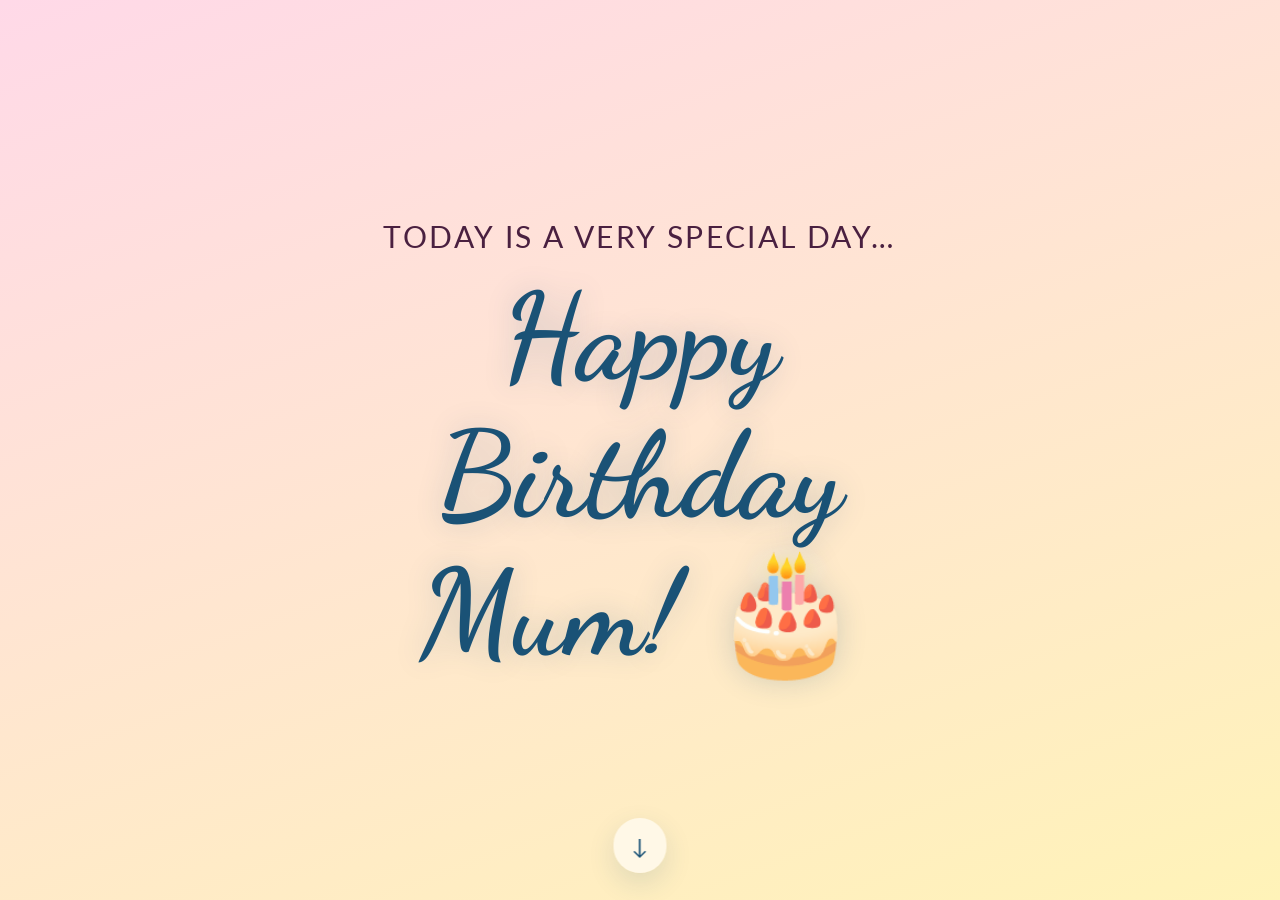
==== docs/index.html @ 9f7e293b "Added images" ====
<!DOCTYPE html>
<html lang="en">
<head>
  <meta charset="UTF-8" />
  <meta name="viewport" content="width=device-width, initial-scale=1.0" />
  <title>Happy Birthday!</title>
  <link rel="preconnect" href="https://fonts.googleapis.com" />
  <link rel="preconnect" href="https://fonts.gstatic.com" crossorigin />
  <link href="https://fonts.googleapis.com/css2?family=Dancing+Script:wght@700&family=Lato:wght@300;400&display=swap" rel="stylesheet" />
  <link rel="stylesheet" href="style.css?v=1.4" />
</head>
<body>

  <!-- Floating balloons (shared background layer) -->
  <div class="balloons" aria-hidden="true">
    <div class="balloon balloon--1">🎈</div>
    <div class="balloon balloon--2">🎈</div>
    <div class="balloon balloon--3">🎈</div>
    <div class="balloon balloon--4">🎈</div>
    <div class="balloon balloon--5">🎈</div>
    <div class="balloon balloon--6">🎈</div>
  </div>

  <!-- Confetti canvas (triggered on finale) -->
  <canvas id="confetti-canvas" aria-hidden="true"></canvas>

  <div class="scroll-indicator" id="scroll-indicator" aria-hidden="true">
    <span class="scroll-indicator__arrow">↓</span>
  </div>

  <!-- Scroll container -->
  <main class="scroll-container">

    <!-- Page 1: Intro -->
    <section class="page page--intro" id="page-intro">
      <div class="page__content fade-in">
        <p class="intro__subtitle">Today is a very special day…</p>
        <h1 class="intro__title">Happy Birthday Mum! 🎂</h1>
      </div>
    </section>

    <!-- Page 2: Message 1 -->
    <section class="page page--message" id="page-msg1">
      <div class="page__content fade-in">
        <p class="message__text">
          Another year around the sun, and you just keep getting more wonderful.
        </p>
        <p class="message__text message__text--small">
          Today we celebrate you!
        </p>
      </div>
    </section>

    <!-- Page 3: Name / Candle -->
    <section class="page page--name" id="page-name">
      <div class="page__content fade-in">
        <div class="candle" aria-hidden="true">
          <div class="candle__flame"></div>
          <div class="candle__body"></div>
        </div>
        <h2 class="name__text">Happy Birthday Toe!</h2>
        <p class="name__signature">🎁</p>
      </div>
    </section>

    <!-- Page 4: Happy Birthday Message -->
    <section class="page page--finale" id="page-finale">
      <div class="page__content fade-in">
        <h2 class="finale__title">You're one cool mama jamma.</h2>
        <img
          class="finale__photo"
          src="assets/images/20260614_174924.jpg"
          alt="Your family"
        />
        <p class="finale__text">
          Love from Ryan, Laura, and the Pigs.
        </p>
      </div>
    </section>

    <!-- Page 5: Hangman Game -->
    <section class="page page--game" id="page-game">
      <div class="page__content fade-in">
        <p class="game__eyebrow">One last thing...</p>
        <h2 class="game__title">Birthday Hangman</h2>
        <p class="game__intro">
          Guess the secret word one letter at a time. You have 7 wrong guesses.
        </p>

        <div class="hangman" id="hangman-card" aria-live="polite">
          <div class="hangman__streamers" id="hangman-streamers" aria-hidden="true">
            <span class="hangman__streamer hangman__streamer--1"></span>
            <span class="hangman__streamer hangman__streamer--2"></span>
            <span class="hangman__streamer hangman__streamer--3"></span>
            <span class="hangman__streamer hangman__streamer--4"></span>
            <span class="hangman__streamer hangman__streamer--5"></span>
            <span class="hangman__streamer hangman__streamer--6"></span>
          </div>
          <div class="hangman__status" id="hangman-status">Pick a letter to begin.</div>
          <div class="hangman__mistakes">
            Wrong guesses: <span id="hangman-mistakes">0</span>/7
          </div>
          <div class="hangman__word" id="hangman-word" aria-label="Hidden word"></div>
          <div class="hangman__guesses" id="hangman-guesses">Guessed letters: none yet</div>
          <div class="hangman__keyboard" id="hangman-keyboard" aria-label="Hangman letter buttons"></div>
          <button class="hangman__reset" id="hangman-reset" type="button">Play again</button>
        </div>
      </div>
    </section>

  </main>

  <script src="script.js"></script>
</body>
</html>
---- docs/style.css ----
/* =============================================
   BASE & RESET
   ============================================= */
*, *::before, *::after {
  box-sizing: border-box;
  margin: 0;
  padding: 0;
}

:root {
  --color-bg-pink:    #ffd9e8;
  --color-bg-yellow:  #fff3b8;
  --color-bg-blue:    #dff4ff;
  --color-bg-cream:   #fffaf0;
  --color-bg-blush:   #ffe9f2;
  --color-bg-sky:     #edf8ff;
  --color-accent:     #1a5276;  /* darkened for WCAG AA contrast on pastels */
  --color-text:       #1a0a14;  /* near-black for maximum contrast */
  --color-muted:      #4a2040;  /* solid dark plum — no opacity fade */
  --font-display:     'Dancing Script', cursive;
  --font-body:        'Lato', sans-serif;
}

html {
  font-size: 20px;  /* enlarged base for low-vision readability */
  scroll-behavior: smooth;
}

body {
  background: linear-gradient(180deg, var(--color-bg-pink), var(--color-bg-yellow), var(--color-bg-blue));
  color: var(--color-text);
  font-family: var(--font-body);
  overflow-x: hidden;
}

/* =============================================
   CONFETTI CANVAS
   ============================================= */
#confetti-canvas {
  position: fixed;
  inset: 0;
  width: 100%;
  height: 100%;
  pointer-events: none;
  z-index: 100;
}

.scroll-indicator {
  position: fixed;
  left: 50%;
  bottom: 1rem;
  z-index: 30;
  display: inline-flex;
  align-items: center;
  justify-content: center;
  padding: 0.7rem 0.9rem;
  border-radius: 999px;
  background: rgba(255, 250, 240, 0.82);
  box-shadow: 0 10px 28px rgba(26, 82, 118, 0.14);
  color: var(--color-accent);
  backdrop-filter: blur(10px);
  transform: translateX(-50%);
  transition: opacity 0.3s ease, transform 0.3s ease;
}

.scroll-indicator--hidden {
  opacity: 0;
  transform: translateX(-50%) translateY(0.6rem);
}

.scroll-indicator__arrow {
  display: inline-block;
  font-size: 1.1rem;
  animation: nudgeDown 1.2s ease-in-out infinite;
}

@keyframes nudgeDown {
  0%, 100% { transform: translateY(0); }
  50% { transform: translateY(0.3rem); }
}

/* =============================================
   FLOATING BALLOONS
   ============================================= */
.balloons {
  position: fixed;
  inset: 0;
  pointer-events: none;
  z-index: 0;
  overflow: hidden;
}

.balloon {
  position: absolute;
  bottom: -10%;
  font-size: clamp(1.8rem, 5vw, 3rem);
  opacity: 0.55;
  animation: floatUp linear infinite;
  will-change: transform;
}

/* Staggered positions & speeds */
.balloon--1 { left:  8%; animation-duration: 12s; animation-delay:  0s;   font-size: 2rem; }
.balloon--2 { left: 22%; animation-duration: 16s; animation-delay: -4s;   font-size: 2.5rem; }
.balloon--3 { left: 40%; animation-duration: 14s; animation-delay: -8s;   font-size: 1.8rem; }
.balloon--4 { left: 58%; animation-duration: 18s; animation-delay: -2s;   font-size: 2.8rem; }
.balloon--5 { left: 74%; animation-duration: 11s; animation-delay: -6s;   font-size: 2.2rem; }
.balloon--6 { left: 88%; animation-duration: 15s; animation-delay: -10s;  font-size: 2rem; }

@keyframes floatUp {
  0%   { transform: translateY(0) rotate(-5deg); opacity: 0; }
  10%  { opacity: 0.55; }
  90%  { opacity: 0.55; }
  100% { transform: translateY(-110vh) rotate(5deg); opacity: 0; }
}

/* =============================================
   SCROLL CONTAINER & SNAP
   ============================================= */
.scroll-container {
  position: relative;
  z-index: 1;
  height: 100dvh;           /* dynamic viewport height — tracks browser chrome show/hide */
  overflow-y: scroll;
  scroll-snap-type: y mandatory;
  -webkit-overflow-scrolling: touch;
}

/* =============================================
   PAGES
   ============================================= */
.page {
  position: relative;
  height: 100dvh;
  display: flex;
  align-items: center;
  justify-content: center;
  scroll-snap-align: start;
  scroll-snap-stop: always;
  padding: 2rem 1.5rem;
  text-align: center;
}

.page--intro   { background: linear-gradient(160deg, var(--color-bg-pink), var(--color-bg-yellow)); }
.page--message { background: linear-gradient(160deg, var(--color-bg-yellow), var(--color-bg-blue)); }
.page--alt     { background: linear-gradient(160deg, var(--color-bg-blue), var(--color-bg-blush)); }
.page--name    { background: linear-gradient(160deg, var(--color-bg-blush), var(--color-bg-cream)); }
.page--game    { background: linear-gradient(160deg, var(--color-bg-yellow), var(--color-bg-sky)); }
.page--finale  { background: linear-gradient(160deg, var(--color-bg-sky), var(--color-bg-pink)); }

.page__content {
  max-width: 600px;
  width: 100%;
}

/* =============================================
   FADE-IN ANIMATION
   ============================================= */
.fade-in {
  opacity: 0;
  transform: translateY(2rem);
  transition: opacity 0.8s ease, transform 0.8s ease;
}

.fade-in.visible {
  opacity: 1;
  transform: translateY(0);
}

/* =============================================
   INTRO PAGE
   ============================================= */
.intro__subtitle {
  font-family: var(--font-body);
  font-weight: 400;
  font-size: clamp(1.1rem, 4vw, 1.5rem);
  color: var(--color-muted);
  letter-spacing: 0.08em;
  text-transform: uppercase;
  margin-bottom: 0.75rem;
}

.intro__title {
  font-family: var(--font-display);
  font-size: clamp(3rem, 12vw, 6rem);
  color: var(--color-accent);
  text-shadow: 0 0 30px rgba(26, 82, 118, 0.2);
  line-height: 1.15;
}

/* =============================================
   MESSAGE PAGES
   ============================================= */
.message__text {
  font-size: clamp(1.3rem, 5vw, 2rem);
  font-weight: 400;
  line-height: 1.8;
  color: var(--color-text);
}

.message__text--small {
  font-size: clamp(1.1rem, 4vw, 1.6rem);
  font-weight: 400;
  color: var(--color-muted);
  margin-top: 1.25rem;
}

/* =============================================
   CANDLE ANIMATION
   ============================================= */
.candle {
  display: flex;
  flex-direction: column;
  align-items: center;
  margin-bottom: 1.5rem;
}

.candle__body {
  width: 22px;
  height: 70px;
  background: linear-gradient(to right, #f7e0a0, #e8c46a, #f7e0a0);
  border-radius: 4px;
  box-shadow: 0 0 8px rgba(247, 200, 72, 0.3);
}

.candle__flame {
  width: 14px;
  height: 24px;
  background: radial-gradient(ellipse at 50% 80%, #fff700 0%, #ffaa00 40%, #ff5500 80%, transparent 100%);
  border-radius: 50% 50% 30% 30% / 60% 60% 40% 40%;
  box-shadow: 0 0 16px 4px rgba(255, 170, 0, 0.6);
  animation: flicker 1.5s ease-in-out infinite alternate;
  transform-origin: bottom center;
  margin-bottom: 2px;
}

@keyframes flicker {
  0%   { transform: scaleX(1)   scaleY(1)   rotate(-2deg); opacity: 1; }
  30%  { transform: scaleX(0.9) scaleY(1.05) rotate(1deg); opacity: 0.95; }
  60%  { transform: scaleX(1.1) scaleY(0.95) rotate(-1deg); opacity: 1; }
  100% { transform: scaleX(0.95) scaleY(1.02) rotate(2deg); opacity: 0.9; }
}

/* =============================================
   NAME PAGE
   ============================================= */
.name__text {
  font-family: var(--font-display);
  font-size: clamp(2.5rem, 11vw, 5rem);
  color: var(--color-accent);
  text-shadow: 0 0 24px rgba(26, 82, 118, 0.2);
  margin-bottom: 0.5rem;
}

.name__signature {
  font-size: clamp(1.1rem, 4vw, 1.5rem);
  font-weight: 400;
  color: var(--color-muted);
  font-style: italic;
}

/* =============================================
   HANGMAN PAGE
   ============================================= */
.game__eyebrow {
  font-size: clamp(0.82rem, 2.8vw, 1.1rem);
  text-transform: uppercase;
  letter-spacing: 0.12em;
  color: var(--color-muted);
  margin-bottom: 0.35rem;
}

.game__title {
  font-family: var(--font-display);
  font-size: clamp(2rem, 8.5vw, 4.2rem);
  color: var(--color-accent);
  line-height: 0.95;
  margin-bottom: 0.45rem;
}

.game__intro {
  font-size: clamp(0.95rem, 3.3vw, 1.2rem);
  line-height: 1.45;
  color: var(--color-text);
  margin: 0 auto 0.9rem;
  max-width: 24rem;
}

.hangman {
  position: relative;
  overflow: hidden;
  background: rgba(255, 250, 240, 0.72);
  border: 2px solid rgba(26, 82, 118, 0.14);
  border-radius: 1.5rem;
  box-shadow: 0 16px 40px rgba(26, 82, 118, 0.12);
  padding: 0.95rem 0.9rem;
  backdrop-filter: blur(6px);
}

.hangman--celebrating {
  box-shadow: 0 18px 44px rgba(255, 105, 135, 0.18);
}

.hangman__streamers {
  position: absolute;
  inset: 0 0 auto 0;
  height: 4.5rem;
  pointer-events: none;
  opacity: 0;
  transition: opacity 0.35s ease;
}

.hangman--celebrating .hangman__streamers {
  opacity: 1;
}

.hangman__streamer {
  position: absolute;
  top: -1rem;
  width: 0.8rem;
  height: 5rem;
  border-radius: 999px;
  transform-origin: top center;
  animation: streamerSwing 1.8s ease-in-out infinite alternate;
}

.hangman__streamer::after {
  content: '';
  position: absolute;
  inset: auto 0 -0.85rem 0;
  width: 100%;
  height: 1.1rem;
  border-radius: 999px;
  background: inherit;
  filter: brightness(1.03);
}

.hangman__streamer--1 { left: 10%; background: linear-gradient(180deg, #ff8fb1, #ffb3c9); animation-delay: 0s; }
.hangman__streamer--2 { left: 24%; background: linear-gradient(180deg, #f9d65c, #ffe89a); animation-delay: 0.2s; }
.hangman__streamer--3 { left: 38%; background: linear-gradient(180deg, #75d7ff, #b4ecff); animation-delay: 0.1s; }
.hangman__streamer--4 { left: 56%; background: linear-gradient(180deg, #ff9dc0, #ffd4e2); animation-delay: 0.28s; }
.hangman__streamer--5 { left: 72%; background: linear-gradient(180deg, #ffd95f, #fff0ab); animation-delay: 0.15s; }
.hangman__streamer--6 { left: 86%; background: linear-gradient(180deg, #7dcfff, #d4f3ff); animation-delay: 0.35s; }

@keyframes streamerSwing {
  0% { transform: rotate(-12deg) translateY(0); }
  50% { transform: rotate(0deg) translateY(0.2rem); }
  100% { transform: rotate(12deg) translateY(-0.1rem); }
}

.hangman__status,
.hangman__mistakes,
.hangman__guesses {
  font-size: clamp(0.95rem, 3.2vw, 1.15rem);
  line-height: 1.6;
}

.hangman__status {
  min-height: 2.2rem;
  font-weight: 400;
  color: var(--color-accent);
}

.hangman--celebrating .hangman__status {
  margin-top: 2.9rem;
}

.hangman__mistakes {
  margin-top: 0.25rem;
  color: var(--color-muted);
}

.hangman__word {
  display: flex;
  flex-wrap: wrap;
  justify-content: center;
  gap: 0.4rem;
  margin: 0.85rem 0;
}

.hangman__letter {
  min-width: 1.6rem;
  padding-bottom: 0.15rem;
  border-bottom: 3px solid rgba(26, 82, 118, 0.45);
  font-size: clamp(1.2rem, 5vw, 1.8rem);
  font-weight: 700;
  color: var(--color-text);
  text-transform: uppercase;
}

.hangman__guesses {
  min-height: 2.2rem;
  color: var(--color-muted);
  margin-bottom: 0.75rem;
}

.hangman__keyboard {
  display: grid;
  grid-template-columns: repeat(7, minmax(0, 1fr));
  gap: 0.4rem;
}

.hangman__key,
.hangman__reset {
  border: 0;
  border-radius: 999px;
  font: inherit;
}

.hangman__key {
  min-height: 2.25rem;
  background: #ffffff;
  color: var(--color-accent);
  font-size: 0.92rem;
  font-weight: 700;
  box-shadow: 0 8px 18px rgba(26, 82, 118, 0.12);
}

.hangman__key:disabled {
  background: rgba(255, 255, 255, 0.55);
  color: rgba(26, 82, 118, 0.55);
  box-shadow: none;
}

.hangman__reset {
  margin-top: 0.75rem;
  padding: 0.7rem 1.25rem;
  background: var(--color-accent);
  color: #fffaf6;
  font-weight: 700;
}

.hangman__key:focus-visible,
.hangman__reset:focus-visible {
  outline: 3px solid rgba(255, 105, 135, 0.45);
  outline-offset: 2px;
}

/* =============================================
   FINALE PAGE
   ============================================= */
.finale__title {
  font-family: var(--font-display);
  font-size: clamp(2.8rem, 11vw, 5.5rem);
  color: #4a1070;  /* darkened purple for contrast on light blue */
  text-shadow: 0 0 30px rgba(74, 16, 112, 0.15);
  margin-bottom: 1rem;
}

.finale__photo {
  display: block;
  width: min(80%, 320px);
  margin: 0 auto 1.25rem;
  border-radius: 1rem;
  box-shadow: 0 6px 24px rgba(0, 0, 0, 0.15);
  object-fit: cover;
}

.finale__text {
  font-size: clamp(1.3rem, 4.5vw, 1.8rem);
  font-weight: 400;
  color: var(--color-muted);
  line-height: 1.8;
  margin-bottom: 1.5rem;
}

.finale__emoji {
  font-size: clamp(1.5rem, 6vw, 2.5rem);
  letter-spacing: 0.15em;
  animation: pulse 2s ease-in-out infinite;
}

@keyframes pulse {
  0%, 100% { transform: scale(1); }
  50%       { transform: scale(1.08); }
}

/* =============================================
   TABLET & LARGER
   ============================================= */
@media (min-width: 600px) {
  .page {
    padding: 3rem 2.5rem;
  }

  .scroll-indicator {
    bottom: 1.35rem;
  }

  .hangman {
    padding: 1.75rem;
  }

  .hangman__keyboard {
    grid-template-columns: repeat(9, minmax(0, 1fr));
  }

  .balloon--1 { font-size: 2.5rem; }
  .balloon--2 { font-size: 3rem; }
  .balloon--4 { font-size: 3.5rem; }
}
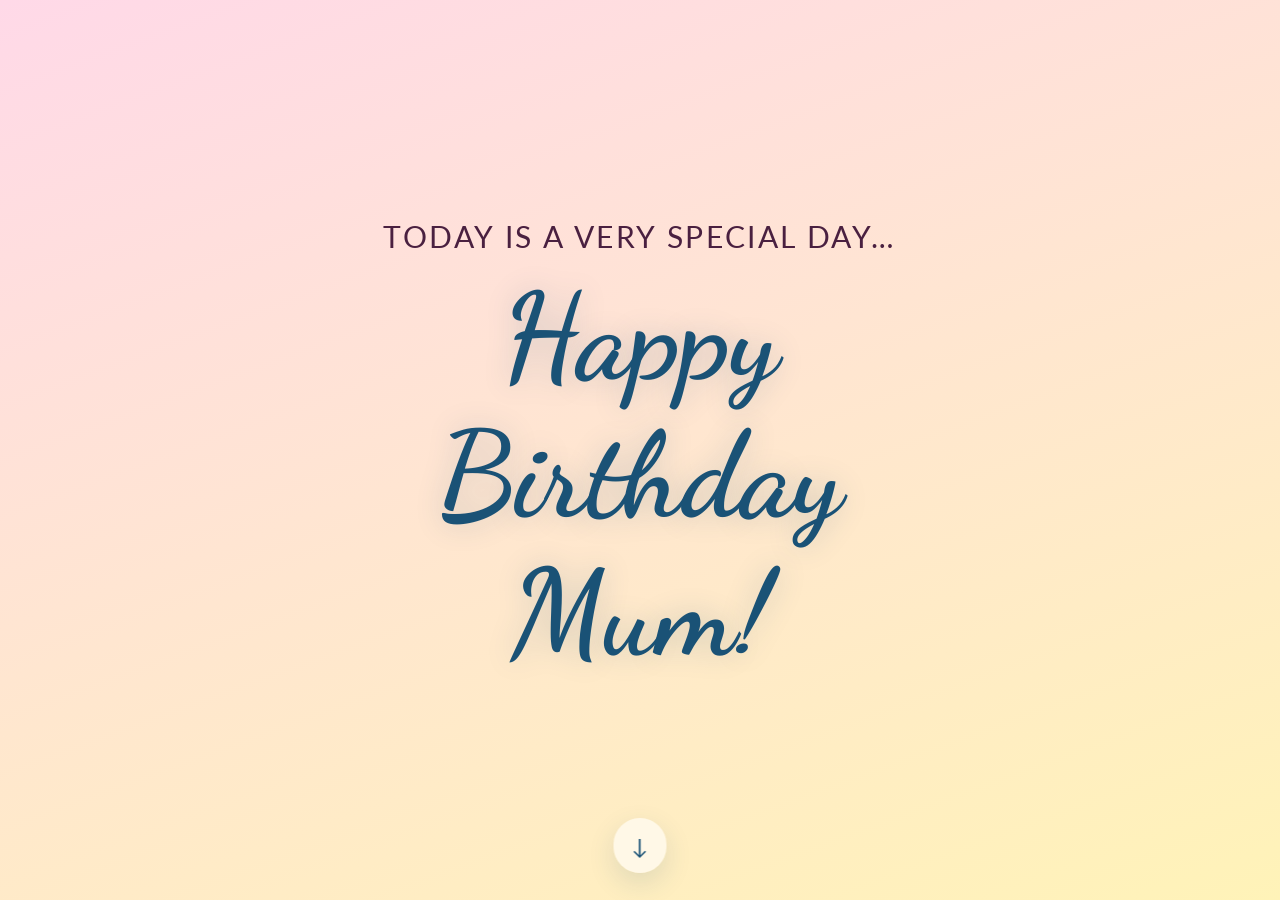
==== commit b772f154: "update text" ====
--- a/docs/index.html
+++ b/docs/index.html
@@ -21,7 +21,7 @@
     <div class="balloon balloon--6">🎈</div>
   </div>
 
-  <!-- Confetti canvas (triggered on finale) -->
+  <!-- Confetti canvas (triggered on page 3: Name / Candle) -->
   <canvas id="confetti-canvas" aria-hidden="true"></canvas>
 
   <div class="scroll-indicator" id="scroll-indicator" aria-hidden="true">
@@ -35,7 +35,7 @@
     <section class="page page--intro" id="page-intro">
       <div class="page__content fade-in">
         <p class="intro__subtitle">Today is a very special day…</p>
-        <h1 class="intro__title">Happy Birthday Mum! 🎂</h1>
+        <h1 class="intro__title">Happy Birthday Mum!</h1>
       </div>
     </section>
 
@@ -43,7 +43,7 @@
     <section class="page page--message" id="page-msg1">
       <div class="page__content fade-in">
         <p class="message__text">
-          Another year around the sun, and you just keep getting more wonderful.
+          Your motherlyness knows no bounds.
         </p>
         <p class="message__text message__text--small">
           Today we celebrate you!
@@ -58,8 +58,8 @@
           <div class="candle__flame"></div>
           <div class="candle__body"></div>
         </div>
-        <h2 class="name__text">Happy Birthday Toe!</h2>
-        <p class="name__signature">🎁</p>
+        <h2 class="name__text">Happy 59th (😉🤫) Birthday Toe!</h2>
+        <p class="name__signature">🎂</p>
       </div>
     </section>
 
@@ -83,9 +83,6 @@
       <div class="page__content fade-in">
         <p class="game__eyebrow">One last thing...</p>
         <h2 class="game__title">Birthday Hangman</h2>
-        <p class="game__intro">
-          Guess the secret word one letter at a time. You have 7 wrong guesses.
-        </p>
 
         <div class="hangman" id="hangman-card" aria-live="polite">
           <div class="hangman__streamers" id="hangman-streamers" aria-hidden="true">
--- a/docs/style.css
+++ b/docs/style.css
@@ -253,10 +253,9 @@
 }
 
 .name__signature {
-  font-size: clamp(1.1rem, 4vw, 1.5rem);
+  font-size: clamp(2.5rem, 4vw, 1.5rem);
   font-weight: 400;
   color: var(--color-muted);
-  font-style: italic;
 }
 
 /* =============================================
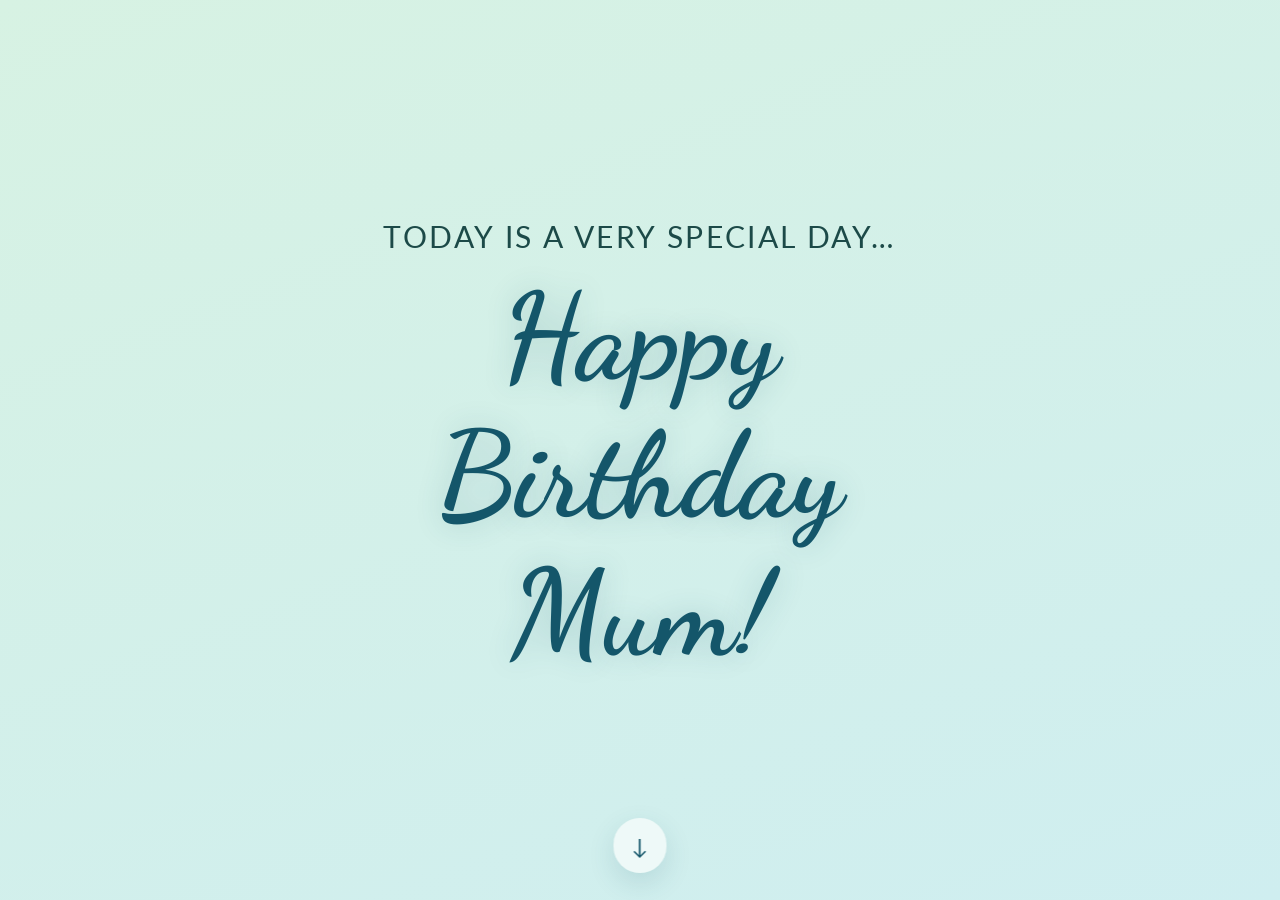
==== commit 92012eab: "Shift the palette from pink and yellow to blue and green Replace the warm pastels with cool ones of " ====
--- a/docs/index.html
+++ b/docs/index.html
@@ -7,7 +7,7 @@
   <link rel="preconnect" href="https://fonts.googleapis.com" />
   <link rel="preconnect" href="https://fonts.gstatic.com" crossorigin />
   <link href="https://fonts.googleapis.com/css2?family=Dancing+Script:wght@700&family=Lato:wght@300;400&display=swap" rel="stylesheet" />
-  <link rel="stylesheet" href="style.css?v=1.4" />
+  <link rel="stylesheet" href="style.css?v=1.6" />
 </head>
 <body>
 
@@ -78,30 +78,16 @@
       </div>
     </section>
 
-    <!-- Page 5: Hangman Game -->
+    <!-- Page 5: Game — swap the iframe src to change games (see games/) -->
     <section class="page page--game" id="page-game">
       <div class="page__content fade-in">
-        <p class="game__eyebrow">One last thing...</p>
-        <h2 class="game__title">Birthday Hangman</h2>
-
-        <div class="hangman" id="hangman-card" aria-live="polite">
-          <div class="hangman__streamers" id="hangman-streamers" aria-hidden="true">
-            <span class="hangman__streamer hangman__streamer--1"></span>
-            <span class="hangman__streamer hangman__streamer--2"></span>
-            <span class="hangman__streamer hangman__streamer--3"></span>
-            <span class="hangman__streamer hangman__streamer--4"></span>
-            <span class="hangman__streamer hangman__streamer--5"></span>
-            <span class="hangman__streamer hangman__streamer--6"></span>
-          </div>
-          <div class="hangman__status" id="hangman-status">Pick a letter to begin.</div>
-          <div class="hangman__mistakes">
-            Wrong guesses: <span id="hangman-mistakes">0</span>/7
-          </div>
-          <div class="hangman__word" id="hangman-word" aria-label="Hidden word"></div>
-          <div class="hangman__guesses" id="hangman-guesses">Guessed letters: none yet</div>
-          <div class="hangman__keyboard" id="hangman-keyboard" aria-label="Hangman letter buttons"></div>
-          <button class="hangman__reset" id="hangman-reset" type="button">Play again</button>
-        </div>
+        <iframe
+          class="game__frame"
+          id="game-frame"
+          src="games/crossword.html"
+          title="Birthday Crossword"
+          loading="lazy"
+        ></iframe>
       </div>
     </section>
 
--- a/docs/style.css
+++ b/docs/style.css
@@ -8,15 +8,15 @@
 }
 
 :root {
-  --color-bg-pink:    #ffd9e8;
-  --color-bg-yellow:  #fff3b8;
-  --color-bg-blue:    #dff4ff;
-  --color-bg-cream:   #fffaf0;
-  --color-bg-blush:   #ffe9f2;
+  --color-bg-mint:    #d7f2e3;
+  --color-bg-aqua:    #cfeef0;
+  --color-bg-blue:    #dbeeff;
+  --color-bg-sea:     #e4f4ec;
   --color-bg-sky:     #edf8ff;
-  --color-accent:     #1a5276;  /* darkened for WCAG AA contrast on pastels */
-  --color-text:       #1a0a14;  /* near-black for maximum contrast */
-  --color-muted:      #4a2040;  /* solid dark plum — no opacity fade */
+  --color-bg-frost:   #f4fbfa;
+  --color-accent:     #14566a;  /* deep teal — WCAG AA on every pastel above */
+  --color-text:       #0d1f1d;  /* near-black for maximum contrast */
+  --color-muted:      #1c4a48;  /* solid dark teal — no opacity fade */
   --font-display:     'Dancing Script', cursive;
   --font-body:        'Lato', sans-serif;
 }
@@ -27,7 +27,7 @@
 }
 
 body {
-  background: linear-gradient(180deg, var(--color-bg-pink), var(--color-bg-yellow), var(--color-bg-blue));
+  background: linear-gradient(180deg, var(--color-bg-mint), var(--color-bg-aqua), var(--color-bg-blue));
   color: var(--color-text);
   font-family: var(--font-body);
   overflow-x: hidden;
@@ -55,8 +55,8 @@
   justify-content: center;
   padding: 0.7rem 0.9rem;
   border-radius: 999px;
-  background: rgba(255, 250, 240, 0.82);
-  box-shadow: 0 10px 28px rgba(26, 82, 118, 0.14);
+  background: rgba(244, 251, 250, 0.85);
+  box-shadow: 0 10px 28px rgba(20, 86, 106, 0.14);
   color: var(--color-accent);
   backdrop-filter: blur(10px);
   transform: translateX(-50%);
@@ -141,12 +141,12 @@
   text-align: center;
 }
 
-.page--intro   { background: linear-gradient(160deg, var(--color-bg-pink), var(--color-bg-yellow)); }
-.page--message { background: linear-gradient(160deg, var(--color-bg-yellow), var(--color-bg-blue)); }
-.page--alt     { background: linear-gradient(160deg, var(--color-bg-blue), var(--color-bg-blush)); }
-.page--name    { background: linear-gradient(160deg, var(--color-bg-blush), var(--color-bg-cream)); }
-.page--game    { background: linear-gradient(160deg, var(--color-bg-yellow), var(--color-bg-sky)); }
-.page--finale  { background: linear-gradient(160deg, var(--color-bg-sky), var(--color-bg-pink)); }
+.page--intro   { background: linear-gradient(160deg, var(--color-bg-mint), var(--color-bg-aqua)); }
+.page--message { background: linear-gradient(160deg, var(--color-bg-aqua), var(--color-bg-blue)); }
+.page--alt     { background: linear-gradient(160deg, var(--color-bg-blue), var(--color-bg-sea)); }
+.page--name    { background: linear-gradient(160deg, var(--color-bg-sea), var(--color-bg-frost)); }
+.page--game    { background: linear-gradient(160deg, var(--color-bg-aqua), var(--color-bg-sky)); }
+.page--finale  { background: linear-gradient(160deg, var(--color-bg-sky), var(--color-bg-mint)); }
 
 .page__content {
   max-width: 600px;
@@ -184,7 +184,7 @@
   font-family: var(--font-display);
   font-size: clamp(3rem, 12vw, 6rem);
   color: var(--color-accent);
-  text-shadow: 0 0 30px rgba(26, 82, 118, 0.2);
+  text-shadow: 0 0 30px rgba(20, 86, 106, 0.2);
   line-height: 1.15;
 }
 
@@ -218,11 +218,13 @@
 .candle__body {
   width: 22px;
   height: 70px;
-  background: linear-gradient(to right, #f7e0a0, #e8c46a, #f7e0a0);
+  background: linear-gradient(to right, #eaf7f1, #c3e3d6, #eaf7f1);
   border-radius: 4px;
-  box-shadow: 0 0 8px rgba(247, 200, 72, 0.3);
-}
-
+  box-shadow: 0 0 8px rgba(20, 86, 106, 0.18);
+}
+
+/* The flame stays warm on purpose — a teal flame reads as a gas hob,
+   not a birthday candle. It is the one warm accent left on the page. */
 .candle__flame {
   width: 14px;
   height: 24px;
@@ -248,7 +250,7 @@
   font-family: var(--font-display);
   font-size: clamp(2.5rem, 11vw, 5rem);
   color: var(--color-accent);
-  text-shadow: 0 0 24px rgba(26, 82, 118, 0.2);
+  text-shadow: 0 0 24px rgba(20, 86, 106, 0.2);
   margin-bottom: 0.5rem;
 }
 
@@ -259,180 +261,26 @@
 }
 
 /* =============================================
-   HANGMAN PAGE
-   ============================================= */
-.game__eyebrow {
-  font-size: clamp(0.82rem, 2.8vw, 1.1rem);
-  text-transform: uppercase;
-  letter-spacing: 0.12em;
-  color: var(--color-muted);
-  margin-bottom: 0.35rem;
-}
-
-.game__title {
-  font-family: var(--font-display);
-  font-size: clamp(2rem, 8.5vw, 4.2rem);
-  color: var(--color-accent);
-  line-height: 0.95;
-  margin-bottom: 0.45rem;
-}
-
-.game__intro {
-  font-size: clamp(0.95rem, 3.3vw, 1.2rem);
-  line-height: 1.45;
-  color: var(--color-text);
-  margin: 0 auto 0.9rem;
-  max-width: 24rem;
-}
-
-.hangman {
-  position: relative;
-  overflow: hidden;
-  background: rgba(255, 250, 240, 0.72);
-  border: 2px solid rgba(26, 82, 118, 0.14);
-  border-radius: 1.5rem;
-  box-shadow: 0 16px 40px rgba(26, 82, 118, 0.12);
-  padding: 0.95rem 0.9rem;
-  backdrop-filter: blur(6px);
-}
-
-.hangman--celebrating {
-  box-shadow: 0 18px 44px rgba(255, 105, 135, 0.18);
-}
-
-.hangman__streamers {
-  position: absolute;
-  inset: 0 0 auto 0;
-  height: 4.5rem;
-  pointer-events: none;
-  opacity: 0;
-  transition: opacity 0.35s ease;
-}
-
-.hangman--celebrating .hangman__streamers {
-  opacity: 1;
-}
-
-.hangman__streamer {
-  position: absolute;
-  top: -1rem;
-  width: 0.8rem;
-  height: 5rem;
-  border-radius: 999px;
-  transform-origin: top center;
-  animation: streamerSwing 1.8s ease-in-out infinite alternate;
-}
-
-.hangman__streamer::after {
-  content: '';
-  position: absolute;
-  inset: auto 0 -0.85rem 0;
+   GAME PAGE
+   The game itself lives in games/*.html and is
+   embedded as an iframe, so all of its styling
+   is inside that file. Only the frame is sized here.
+   ============================================= */
+.page--game {
+  padding: 0.75rem;
+}
+
+.page--game .page__content {
+  height: 100%;
+  display: flex;
+}
+
+.game__frame {
+  flex: 1 1 auto;
   width: 100%;
-  height: 1.1rem;
-  border-radius: 999px;
-  background: inherit;
-  filter: brightness(1.03);
-}
-
-.hangman__streamer--1 { left: 10%; background: linear-gradient(180deg, #ff8fb1, #ffb3c9); animation-delay: 0s; }
-.hangman__streamer--2 { left: 24%; background: linear-gradient(180deg, #f9d65c, #ffe89a); animation-delay: 0.2s; }
-.hangman__streamer--3 { left: 38%; background: linear-gradient(180deg, #75d7ff, #b4ecff); animation-delay: 0.1s; }
-.hangman__streamer--4 { left: 56%; background: linear-gradient(180deg, #ff9dc0, #ffd4e2); animation-delay: 0.28s; }
-.hangman__streamer--5 { left: 72%; background: linear-gradient(180deg, #ffd95f, #fff0ab); animation-delay: 0.15s; }
-.hangman__streamer--6 { left: 86%; background: linear-gradient(180deg, #7dcfff, #d4f3ff); animation-delay: 0.35s; }
-
-@keyframes streamerSwing {
-  0% { transform: rotate(-12deg) translateY(0); }
-  50% { transform: rotate(0deg) translateY(0.2rem); }
-  100% { transform: rotate(12deg) translateY(-0.1rem); }
-}
-
-.hangman__status,
-.hangman__mistakes,
-.hangman__guesses {
-  font-size: clamp(0.95rem, 3.2vw, 1.15rem);
-  line-height: 1.6;
-}
-
-.hangman__status {
-  min-height: 2.2rem;
-  font-weight: 400;
-  color: var(--color-accent);
-}
-
-.hangman--celebrating .hangman__status {
-  margin-top: 2.9rem;
-}
-
-.hangman__mistakes {
-  margin-top: 0.25rem;
-  color: var(--color-muted);
-}
-
-.hangman__word {
-  display: flex;
-  flex-wrap: wrap;
-  justify-content: center;
-  gap: 0.4rem;
-  margin: 0.85rem 0;
-}
-
-.hangman__letter {
-  min-width: 1.6rem;
-  padding-bottom: 0.15rem;
-  border-bottom: 3px solid rgba(26, 82, 118, 0.45);
-  font-size: clamp(1.2rem, 5vw, 1.8rem);
-  font-weight: 700;
-  color: var(--color-text);
-  text-transform: uppercase;
-}
-
-.hangman__guesses {
-  min-height: 2.2rem;
-  color: var(--color-muted);
-  margin-bottom: 0.75rem;
-}
-
-.hangman__keyboard {
-  display: grid;
-  grid-template-columns: repeat(7, minmax(0, 1fr));
-  gap: 0.4rem;
-}
-
-.hangman__key,
-.hangman__reset {
   border: 0;
-  border-radius: 999px;
-  font: inherit;
-}
-
-.hangman__key {
-  min-height: 2.25rem;
-  background: #ffffff;
-  color: var(--color-accent);
-  font-size: 0.92rem;
-  font-weight: 700;
-  box-shadow: 0 8px 18px rgba(26, 82, 118, 0.12);
-}
-
-.hangman__key:disabled {
-  background: rgba(255, 255, 255, 0.55);
-  color: rgba(26, 82, 118, 0.55);
-  box-shadow: none;
-}
-
-.hangman__reset {
-  margin-top: 0.75rem;
-  padding: 0.7rem 1.25rem;
-  background: var(--color-accent);
-  color: #fffaf6;
-  font-weight: 700;
-}
-
-.hangman__key:focus-visible,
-.hangman__reset:focus-visible {
-  outline: 3px solid rgba(255, 105, 135, 0.45);
-  outline-offset: 2px;
+  background: transparent;
+  color-scheme: normal;   /* don't inherit a dark UA theme into the frame */
 }
 
 /* =============================================
@@ -441,8 +289,8 @@
 .finale__title {
   font-family: var(--font-display);
   font-size: clamp(2.8rem, 11vw, 5.5rem);
-  color: #4a1070;  /* darkened purple for contrast on light blue */
-  text-shadow: 0 0 30px rgba(74, 16, 112, 0.15);
+  color: #0e4c44;  /* deep sea green for contrast on light blue */
+  text-shadow: 0 0 30px rgba(14, 76, 68, 0.15);
   margin-bottom: 1rem;
 }
 
@@ -486,12 +334,8 @@
     bottom: 1.35rem;
   }
 
-  .hangman {
-    padding: 1.75rem;
-  }
-
-  .hangman__keyboard {
-    grid-template-columns: repeat(9, minmax(0, 1fr));
+  .page--game {
+    padding: 1.25rem;
   }
 
   .balloon--1 { font-size: 2.5rem; }
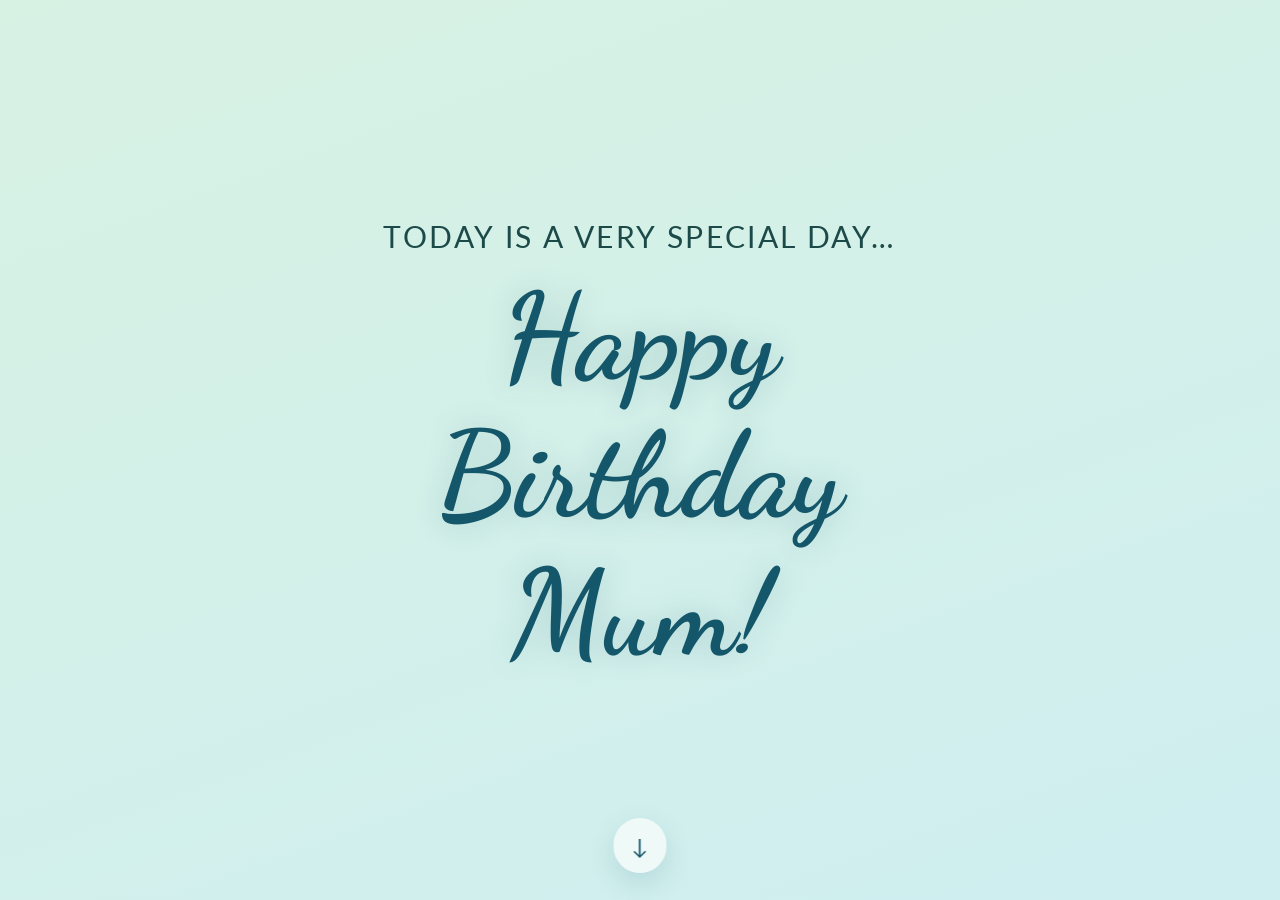
==== commit eb0d715b: "Make the floating balloons actually visible The balloon layer sat at z-index 0 as a sibling of the s" ====
--- a/docs/index.html
+++ b/docs/index.html
@@ -7,19 +7,9 @@
   <link rel="preconnect" href="https://fonts.googleapis.com" />
   <link rel="preconnect" href="https://fonts.gstatic.com" crossorigin />
   <link href="https://fonts.googleapis.com/css2?family=Dancing+Script:wght@700&family=Lato:wght@300;400&display=swap" rel="stylesheet" />
-  <link rel="stylesheet" href="style.css?v=1.6" />
+  <link rel="stylesheet" href="style.css?v=1.7" />
 </head>
 <body>
-
-  <!-- Floating balloons (shared background layer) -->
-  <div class="balloons" aria-hidden="true">
-    <div class="balloon balloon--1">🎈</div>
-    <div class="balloon balloon--2">🎈</div>
-    <div class="balloon balloon--3">🎈</div>
-    <div class="balloon balloon--4">🎈</div>
-    <div class="balloon balloon--5">🎈</div>
-    <div class="balloon balloon--6">🎈</div>
-  </div>
 
   <!-- Confetti canvas (triggered on page 3: Name / Candle) -->
   <canvas id="confetti-canvas" aria-hidden="true"></canvas>
@@ -30,6 +20,22 @@
 
   <!-- Scroll container -->
   <main class="scroll-container">
+
+    <!--
+      Floating balloons (shared background layer). This lives inside the
+      scroll container on purpose: the container is its own stacking context,
+      so a balloon layer outside it can only sit wholly behind every page
+      (hidden by the opaque page gradients) or wholly in front of the text.
+      In here it can sit between the two.
+    -->
+    <div class="balloons" aria-hidden="true">
+      <div class="balloon balloon--1">🎈</div>
+      <div class="balloon balloon--2">🎈</div>
+      <div class="balloon balloon--3">🎈</div>
+      <div class="balloon balloon--4">🎈</div>
+      <div class="balloon balloon--5">🎈</div>
+      <div class="balloon balloon--6">🎈</div>
+    </div>
 
     <!-- Page 1: Intro -->
     <section class="page page--intro" id="page-intro">
--- a/docs/style.css
+++ b/docs/style.css
@@ -82,11 +82,14 @@
 /* =============================================
    FLOATING BALLOONS
    ============================================= */
+/* Sits inside .scroll-container (see index.html). z-index 1 puts it above the
+   page gradients, which are painted by .page at z-index auto, while
+   .page__content at z-index 2 keeps every balloon behind the text. */
 .balloons {
   position: fixed;
   inset: 0;
   pointer-events: none;
-  z-index: 0;
+  z-index: 1;
   overflow: hidden;
 }
 
@@ -149,6 +152,8 @@
 .page--finale  { background: linear-gradient(160deg, var(--color-bg-sky), var(--color-bg-mint)); }
 
 .page__content {
+  position: relative;
+  z-index: 2;      /* keeps text and the game frame above the balloon layer */
   max-width: 600px;
   width: 100%;
 }
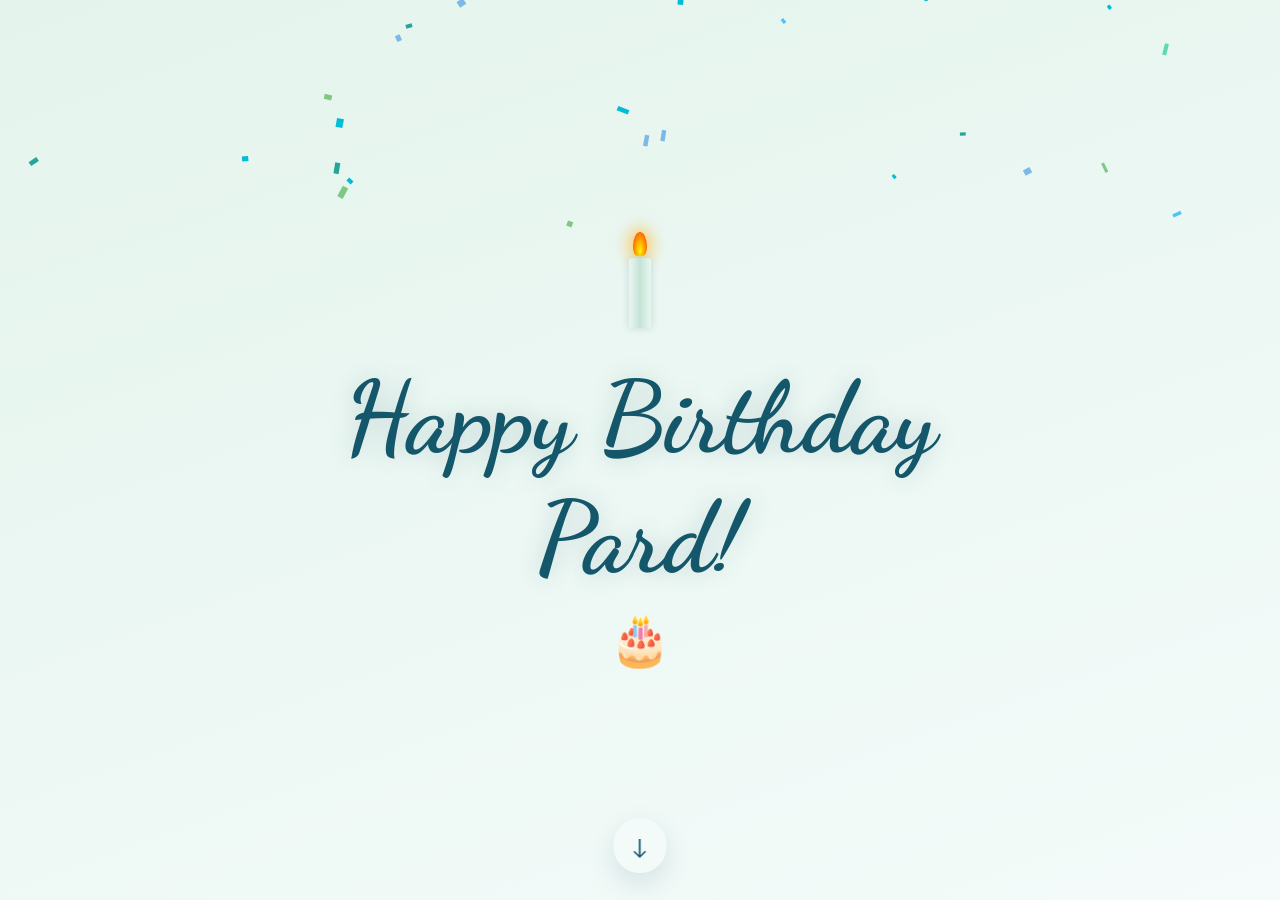
==== commit 18801f3c: "edited birthday message doc" ====
--- a/docs/index.html
+++ b/docs/index.html
@@ -37,34 +37,14 @@
       <div class="balloon balloon--6">🎈</div>
     </div>
 
-    <!-- Page 1: Intro -->
-    <section class="page page--intro" id="page-intro">
-      <div class="page__content fade-in">
-        <p class="intro__subtitle">Today is a very special day…</p>
-        <h1 class="intro__title">Happy Birthday Mum!</h1>
-      </div>
-    </section>
-
-    <!-- Page 2: Message 1 -->
-    <section class="page page--message" id="page-msg1">
-      <div class="page__content fade-in">
-        <p class="message__text">
-          Your motherlyness knows no bounds.
-        </p>
-        <p class="message__text message__text--small">
-          Today we celebrate you!
-        </p>
-      </div>
-    </section>
-
-    <!-- Page 3: Name / Candle -->
+    <!-- Page 1: Name / Candle -->
     <section class="page page--name" id="page-name">
       <div class="page__content fade-in">
         <div class="candle" aria-hidden="true">
           <div class="candle__flame"></div>
           <div class="candle__body"></div>
         </div>
-        <h2 class="name__text">Happy 59th (😉🤫) Birthday Toe!</h2>
+        <h2 class="name__text">Happy Birthday Pard!</h2>
         <p class="name__signature">🎂</p>
       </div>
     </section>
@@ -72,14 +52,9 @@
     <!-- Page 4: Happy Birthday Message -->
     <section class="page page--finale" id="page-finale">
       <div class="page__content fade-in">
-        <h2 class="finale__title">You're one cool mama jamma.</h2>
-        <img
-          class="finale__photo"
-          src="assets/images/20260614_174924.jpg"
-          alt="Your family"
-        />
+        <h2 class="finale__title">Have a great day!</h2>
         <p class="finale__text">
-          Love from Ryan, Laura, and the Pigs.
+          Love from Red.
         </p>
       </div>
     </section>
